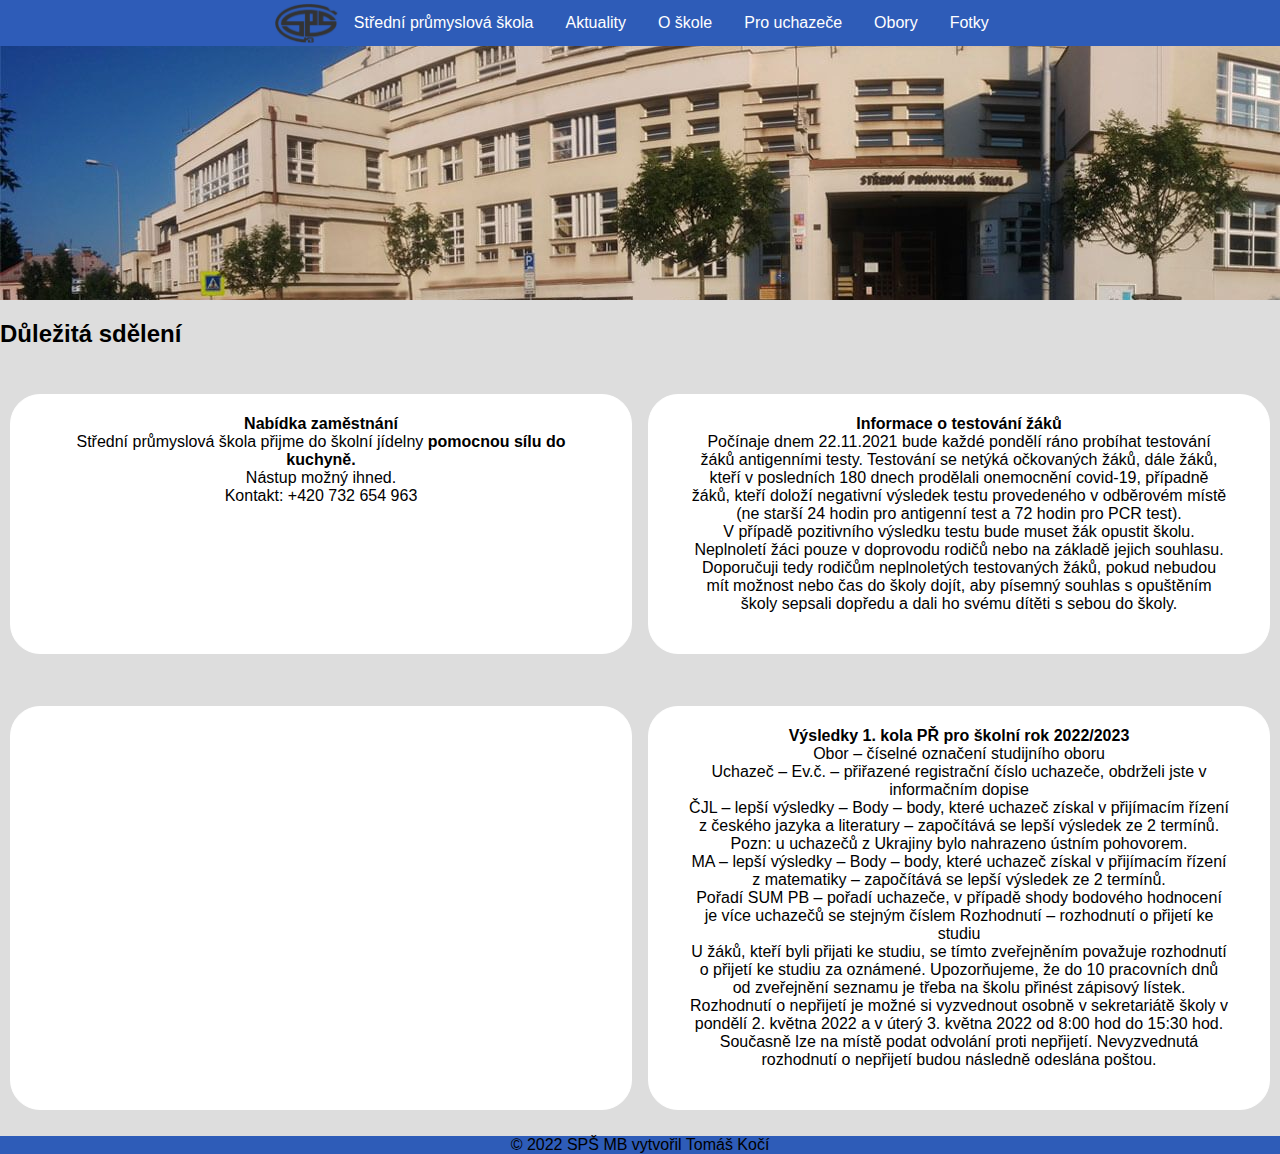
==== aktuality.html @ 3c6063d1 "Add files via upload" ====
<!DOCTYPE html>
<html>
    <head>
        <title>TODO supply a title</title>
        <meta charset="UTF-8">
        <meta name="viewport" content="width=device-width, initial-scale=1.0">
        <link href="mujstyl1.css" rel="stylesheet" type="text/css">
        
    </head>
    
        <header>
            <nav>
            <ul>
                <li><img src="logo.png" alt="Zde by mělo být logo."></li>
                <li><a href="index.html">Střední průmyslová škola</a></li>
                <li><a href="aktuality.html">Aktuality</a></li>
                <li><a href="skola.html">O škole</a></li>
                <li><a href="uchazec.html">Pro uchazeče</a></li>
                <li><a href="obory.html">Obory</a></li>
                <li><a href="fotky.html">Fotky</a></li>
            </ul>

        </nav>
        </header>
    <h2>Důležitá sdělení</h2>
    <div class="vedle">
        <p>
            <b>Nabídka zaměstnání</b>
            <br>
            Střední průmyslová škola přijme do školní jídelny<b> pomocnou sílu do kuchyně.</b>
            <br>
Nástup možný ihned.
<br>
Kontakt: +420 732 654 963
                
    </p>
          
    <p>  
        <b>Informace o testování žáků</b>
        <br>
        Počínaje dnem 22.11.2021 bude každé pondělí ráno probíhat testování žáků antigenními testy. Testování se netýká očkovaných žáků, dále žáků, kteří v posledních 180 dnech prodělali onemocnění covid-19, případně žáků, kteří doloží negativní výsledek testu provedeného v odběrovém místě (ne starší 24 hodin pro antigenní test a 72 hodin pro PCR test).
        <br>
        V případě pozitivního výsledku testu bude muset žák opustit školu. Neplnoletí žáci pouze v doprovodu rodičů nebo na základě jejich souhlasu. Doporučuji tedy rodičům neplnoletých testovaných žáků, pokud nebudou mít možnost nebo čas do školy dojít, aby písemný souhlas s opuštěním školy sepsali dopředu a dali ho svému dítěti s sebou do školy.
        <br>
        
        
    </p>
    </div>
    <div class="vedle">
        <p>
     
    </p>
    <p>
        <b>Výsledky 1. kola PŘ pro školní rok 2022/2023</b>
        <br>
        Obor – číselné označení studijního oboru
        <br>
Uchazeč – Ev.č. – přiřazené registrační číslo uchazeče, obdrželi jste v informačním dopise
<br>
ČJL – lepší výsledky – Body – body, které uchazeč získal v přijímacím řízení z českého jazyka a literatury – započítává se lepší výsledek ze 2 termínů. Pozn: u uchazečů z Ukrajiny bylo nahrazeno ústním pohovorem.
<br>
MA – lepší výsledky – Body – body, které uchazeč získal v přijímacím řízení z matematiky – započítává se lepší výsledek ze 2 termínů.
<br>
Pořadí SUM PB – pořadí uchazeče, v případě shody bodového hodnocení je více uchazečů se stejným číslem
Rozhodnutí – rozhodnutí o přijetí ke studiu
<br>
U žáků, kteří byli přijati ke studiu, se tímto zveřejněním považuje rozhodnutí o přijetí ke studiu za oznámené. Upozorňujeme, že do 10 pracovních dnů od zveřejnění seznamu je třeba na školu přinést zápisový lístek.
<br>
Rozhodnutí o nepřijetí je možné si vyzvednout osobně v sekretariátě školy v pondělí 2. května 2022 a v úterý  3. května 2022 od 8:00 hod do 15:30 hod.  Současně lze na místě podat odvolání proti nepřijetí. Nevyzvednutá rozhodnutí o nepřijetí budou následně odeslána poštou.
    </p>
    </div>
    
 
    
    
    
    
    
    
    
    
    
    
        
        
        
      
        
        <footer>
            © 2022 SPŠ MB   vytvořil Tomáš Kočí
        </footer>
    
</html>
---- mujstyl1.css ----
*{
    box-sizing: border-box;
    font-family: sans-serif;
}

header{
    height:300px;
    width: 100%;
    text-align: center;
    justify-content:center;
     background-image:url("header.jpg");
    background-repeat: no-repeat;

}
body{
    margin: 0;
   
}
a{
    list-style-type: none;
    text-decoration: none;
    color:#2e5cb8;
}
footer{

    width: 100%;
    text-align: center;
    justify-content: center;
    background-color:#2e5cb8;
}

ul {
    list-style-type: none;
    margin: 0;
    padding: 0;

    background-color:#2e5cb8;

    width: 100%;
    display:flex;
    justify-content: center;

}

li {
    display: flex;
    flex-direction: row;
    
}

li a {
    display: block;
    color: white;
    text-align: center;
    padding: 14px 16px;
    text-decoration: none;
}

li a:hover{
    background-color:blue;
    
}
iframe{
    width: 100%;
    height: 400px;
    margin-bottom: 0;
}
ul{
align-items: center;
}

nav{
    top:0;
    height:100px;
    overflow: hidden;
    height: 100px;
    top: 0;
    width: 100%;
    height:325px;
    position: fixed;
    z-index:999;
}
img{
   height: 40px;
   
}



body{
    background-color:#ddd;
}
p{
   padding: 40px;
   border: 1px solid white;
   background-color: white;
   
   width:50%;
  text-align: center;
  
 
   padding-top: 20px;
   border-radius:30px;
   
        
}
.vedle{
    display: flex;
    flex-direction:row;
    column-gap:16px;
    padding: 10px;
}
.vedle_2{
    display: flex;
    flex-direction:row;
    column-gap:16px;
    padding: 10px;
    margin-top: 60px;
}
.partner{
      display: flex;
    flex-direction:row;
   background-color:white;
   height:150px;
  
   justify-content: space-between;
   text-align: center;
}
.velky{
    height:75px;
   
}
.obory{
     padding: 40px;
   border: 1px solid white;
   background-color: white;
  text-align: center;
   padding-top: 20px;
   border-radius:30px;
   padding-bottom:20px;
   position: relative;
   margin-bottom: 30px;
}

.obor__img{
    position: absolute;
    left: 50%;
    transform: translateX(-50%);
    top: -40px;
    background-color: white;
    padding: 16px;
    border-radius: 50% 50% 0 0;
}

@media  (max-width:859px){
    div{
        width: 100%;
    }
    nav{
        flex-direction: row;
        text-align: center;
        display:flex;
        height:300px;
        background-image:url("header.jpg");
        
    }
        
    
    ul{
        flex-direction: column;
        background-color:#00000054;
    }
    footer{
        width: 100%;
    }
    p{
        width: 100%;
        
    }
    .vedle ,.vedle_2  {
        display: flex;
        flex-direction: column;
        padding:0 30px;
        row-gap:16px;
    }
    .partner{
          display: flex;
        flex-direction: column;
        padding:0 30px;
        row-gap:16px;
        height: 500px;
    }
}
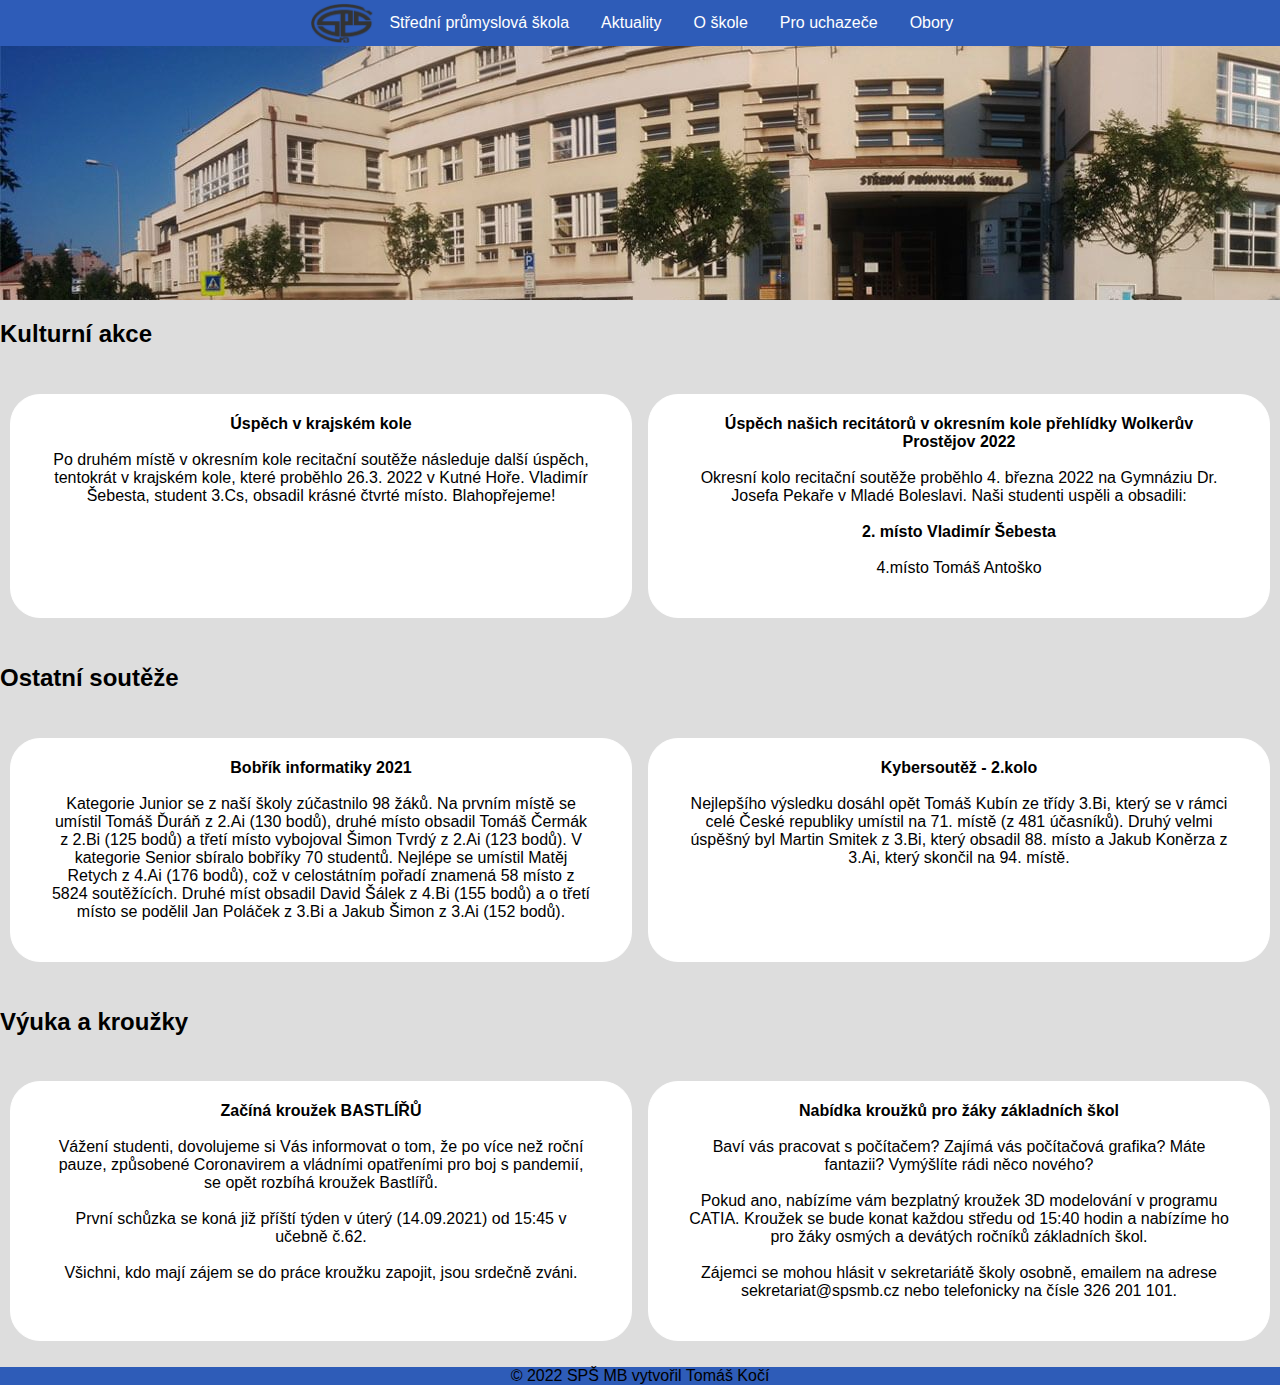
==== commit aadfa29b: "Add files via upload" ====
--- a/aktuality.html
+++ b/aktuality.html
@@ -5,11 +5,11 @@
         <meta charset="UTF-8">
         <meta name="viewport" content="width=device-width, initial-scale=1.0">
         <link href="mujstyl1.css" rel="stylesheet" type="text/css">
-        
+
     </head>
-    
-        <header>
-            <nav>
+
+    <header>
+        <nav>
             <ul>
                 <li><img src="logo.png" alt="Zde by mělo být logo."></li>
                 <li><a href="index.html">Střední průmyslová škola</a></li>
@@ -17,77 +17,91 @@
                 <li><a href="skola.html">O škole</a></li>
                 <li><a href="uchazec.html">Pro uchazeče</a></li>
                 <li><a href="obory.html">Obory</a></li>
-                <li><a href="fotky.html">Fotky</a></li>
+
             </ul>
 
         </nav>
-        </header>
-    <h2>Důležitá sdělení</h2>
+    </header>
+    <h2>Kulturní akce</h2>
+  
     <div class="vedle">
         <p>
-            <b>Nabídka zaměstnání</b>
+            <b>Úspěch v krajském kole</b>
             <br>
-            Střední průmyslová škola přijme do školní jídelny<b> pomocnou sílu do kuchyně.</b>
             <br>
-Nástup možný ihned.
-<br>
-Kontakt: +420 732 654 963
-                
-    </p>
-          
-    <p>  
-        <b>Informace o testování žáků</b>
-        <br>
-        Počínaje dnem 22.11.2021 bude každé pondělí ráno probíhat testování žáků antigenními testy. Testování se netýká očkovaných žáků, dále žáků, kteří v posledních 180 dnech prodělali onemocnění covid-19, případně žáků, kteří doloží negativní výsledek testu provedeného v odběrovém místě (ne starší 24 hodin pro antigenní test a 72 hodin pro PCR test).
-        <br>
-        V případě pozitivního výsledku testu bude muset žák opustit školu. Neplnoletí žáci pouze v doprovodu rodičů nebo na základě jejich souhlasu. Doporučuji tedy rodičům neplnoletých testovaných žáků, pokud nebudou mít možnost nebo čas do školy dojít, aby písemný souhlas s opuštěním školy sepsali dopředu a dali ho svému dítěti s sebou do školy.
-        <br>
-        
-        
-    </p>
+            Po druhém místě v okresním kole recitační soutěže následuje další úspěch, tentokrát v krajském kole, které proběhlo 26.3. 2022 v Kutné Hoře. Vladimír Šebesta, student 3.Cs, obsadil krásné čtvrté místo. Blahopřejeme!
+
+        </p>
+        <p>
+            <b>Úspěch našich recitátorů v okresním kole přehlídky Wolkerův Prostějov 2022</b>
+            <br>
+            <br>
+            Okresní kolo recitační soutěže proběhlo 4. března 2022 na Gymnáziu Dr. Josefa Pekaře v Mladé Boleslavi. Naši studenti uspěli a obsadili:
+            <br>
+            <br>
+            <b>2. místo Vladimír Šebesta</b>
+            <br>
+            <br>
+            4.místo Tomáš Antoško
+        </p>
     </div>
+    <h2>Ostatní soutěže</h2>
     <div class="vedle">
         <p>
-     
-    </p>
-    <p>
-        <b>Výsledky 1. kola PŘ pro školní rok 2022/2023</b>
-        <br>
-        Obor – číselné označení studijního oboru
-        <br>
-Uchazeč – Ev.č. – přiřazené registrační číslo uchazeče, obdrželi jste v informačním dopise
+            <b>Bobřík informatiky 2021</b>
+            <br>
+            <br>
+            Kategorie Junior se z naší školy zúčastnilo 98 žáků. Na prvním místě se umístil Tomáš Ďuráň z 2.Ai (130 bodů), druhé místo obsadil Tomáš Čermák z 2.Bi (125 bodů) a třetí místo vybojoval Šimon Tvrdý z 2.Ai (123 bodů). V kategorie Senior sbíralo bobříky 70 studentů. Nejlépe se umístil Matěj Retych z 4.Ai (176 bodů), což v celostátním pořadí znamená 58 místo z 5824 soutěžících. Druhé míst obsadil David Šálek z 4.Bi (155 bodů) a o třetí místo se podělil Jan Poláček z 3.Bi a Jakub Šimon z 3.Ai (152 bodů).
+        </p>
+        <p>
+            <b>Kybersoutěž - 2.kolo</b>
+            <br>
+            <br>
+            Nejlepšího výsledku dosáhl opět Tomáš Kubín ze třídy 3.Bi, který se v rámci celé České republiky umístil na 71. místě (z 481 účasníků). Druhý velmi úspěšný byl Martin Smitek z 3.Bi, který obsadil 88. místo a Jakub Koněrza z 3.Ai, který skončil na 94. místě.
+
+        </p>
+    </div>
+    <h2> Výuka a kroužky</h2>
+    <div class="vedle">
+        <p>
+            <b>Začíná kroužek BASTLÍŘŮ</b>
+            <br>
+            <br>
+            Vážení studenti,
+            dovolujeme si Vás informovat o tom, že po více než roční pauze, způsobené Coronavirem a vládními opatřeními pro boj s pandemií, se opět rozbíhá kroužek Bastlířů.
+            <br>
+            <br>
+            První schůzka se koná již příští týden v úterý (14.09.2021) od 15:45 v učebně č.62.
 <br>
-ČJL – lepší výsledky – Body – body, které uchazeč získal v přijímacím řízení z českého jazyka a literatury – započítává se lepší výsledek ze 2 termínů. Pozn: u uchazečů z Ukrajiny bylo nahrazeno ústním pohovorem.
-<br>
-MA – lepší výsledky – Body – body, které uchazeč získal v přijímacím řízení z matematiky – započítává se lepší výsledek ze 2 termínů.
-<br>
-Pořadí SUM PB – pořadí uchazeče, v případě shody bodového hodnocení je více uchazečů se stejným číslem
-Rozhodnutí – rozhodnutí o přijetí ke studiu
-<br>
-U žáků, kteří byli přijati ke studiu, se tímto zveřejněním považuje rozhodnutí o přijetí ke studiu za oznámené. Upozorňujeme, že do 10 pracovních dnů od zveřejnění seznamu je třeba na školu přinést zápisový lístek.
-<br>
-Rozhodnutí o nepřijetí je možné si vyzvednout osobně v sekretariátě školy v pondělí 2. května 2022 a v úterý  3. května 2022 od 8:00 hod do 15:30 hod.  Současně lze na místě podat odvolání proti nepřijetí. Nevyzvednutá rozhodnutí o nepřijetí budou následně odeslána poštou.
-    </p>
+            <br>
+            Všichni, kdo mají zájem se do práce kroužku zapojit, jsou srdečně zváni.
+        </p>
+        <p>
+            <b>Nabídka kroužků pro žáky základních škol</b>
+            <br>
+            <br>
+            Baví vás pracovat s počítačem? Zajímá vás počítačová grafika? Máte fantazii? Vymýšlíte rádi něco nového?
+           
+            <br>
+            <br>
+            Pokud ano, nabízíme vám bezplatný kroužek 3D modelování v programu CATIA. Kroužek se bude konat každou středu od 15:40 hodin a nabízíme ho pro žáky osmých a devátých ročníků základních škol.
+            <br>
+            <br>
+            Zájemci se mohou hlásit v sekretariátě školy osobně, emailem na adrese sekretariat@spsmb.cz nebo telefonicky na čísle 326 201 101.
+        </p>
     </div>
-    
- 
-    
-    
-    
-    
-    
-    
-    
-    
-    
-    
-        
-        
-        
-      
-        
-        <footer>
-            © 2022 SPŠ MB   vytvořil Tomáš Kočí
-        </footer>
-    
+
+
+
+
+
+
+
+
+    <footer>
+        © 2022 SPŠ MB vytvořil Tomáš Kočí
+    </footer>
+
+
+
 </html>
--- a/mujstyl1.css
+++ b/mujstyl1.css
@@ -101,7 +101,7 @@
  
    padding-top: 20px;
    border-radius:30px;
-   
+   justify-content: center;
         
 }
 .vedle{
